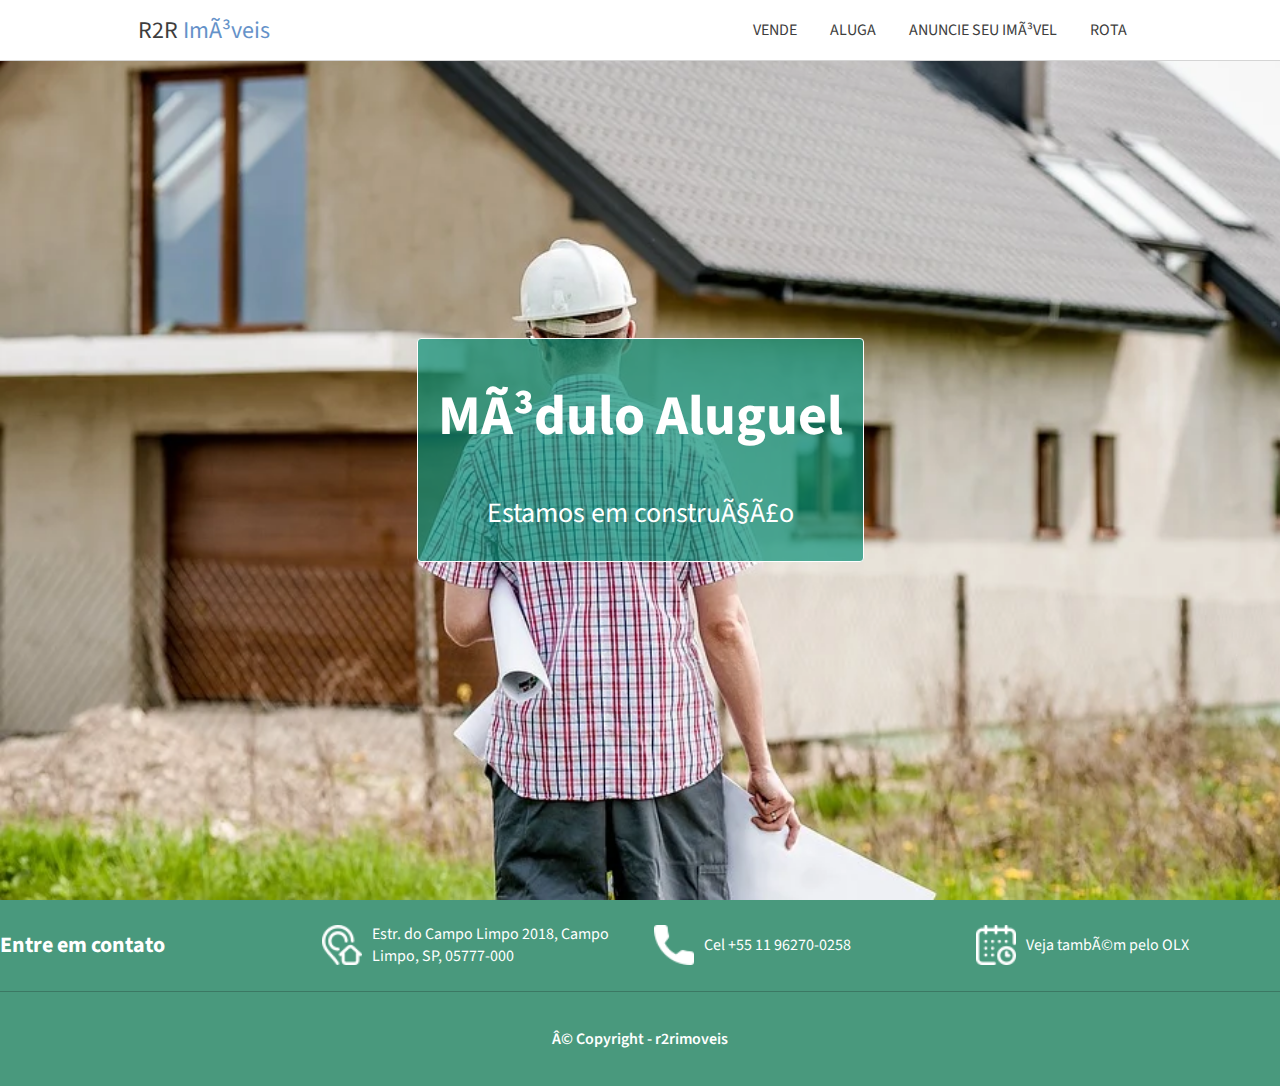
==== aluga.html @ c61ea1bb "refatorado index" ====
<!DOCTYPE html>
<html lang="pt=BR">

<head>
    <meta charset="UFT-8">
    <meta name="viewport" content="width=device-width, initial-scale=1.0">
    <link rel="stylesheet" href="style.css">
    <link href="https://fonts.googleapis.com/css2?family=Source+Sans+Pro:ital,wght@0,200;0,300;0,400;0,600;0,700;0,900;1,200;1,300;1,400;1,600;1,700;1,900&display=swap" rel="stylesheet">
    <title>R2R Imóveis</title>
</head>

<body>
    <div class="topo">
        <div class="limitar-container container">
            <a href="index.html" class="titulo">R2R <span>Imóveis</span></a>
            <div>
                <a class="link" href="#sobre">Vende</a>
                <a class="link" href="aluga.html">Aluga</a>
                <a class="link" href="Formulario.html">Anuncie seu imóvel</a>
                <a class="link" href="#rota">Rota</a>
            </div>
        </div>
    </div>


    <div class="titulo-site-contrucao">
        <div class="titulo-site-descricao">
            <h1>Módulo Aluguel</h1>
            <p>Estamos em construção</p>
        </div>
    </div>




    <div class="rodape">
        <div class="timitar-container rodape-container">
            <div class="rodape-info">
                <h4>Entre em contato</h4>
            </div>

            <a class="rodape-info rodape-link" target="_blank" href="https://goo.gl/maps/a3397i9UEbhdSEMMA">
                <img class="rodape-icone" src="assets/icones/endereco.png" title="Ícone endereco" alt="endereco">
                <p> Estr. do Campo Limpo 2018, Campo Limpo, SP, 05777-000</p>
            </a>

            <div class="rodape-info">
                <img class="rodape-icone" src="assets/icones/telefone.png" title="Telefone" alt="telefone" />
                <p>Cel +55 11 96270-0258</p>
            </div>

            <a class="rodape-info rodape-link" href="https://www.olx.com.br/perfil/r2rimoveis-89e0d348" target="_blank">
                <img class="rodape-icone" src="assets/icones/calendario.png" alt="calendario">
                <p>Veja também pelo OLX</p>
            </a>

            <div class="rodape-copright">
                <p>© Copyright - r2rimoveis</p>
            </div>
        </div>
    </div>

</body>

</html>
---- style.css ----
* {
    box-sizing: border-box;
}

body {
    margin: 0;
    padding: 0;
    color: #3d3d3d;
    font-family: 'Source Sans Pro', sans-serif;
    background-color: #fff;
}

.container {
    max-width: 1024px;
}

.topo {
    position: fixed;
    width: 100%;
    background-color: #fff;
    border-bottom: 1px solid #d5d5d5;
}

.topo .container {
    display: flex;
    align-items: center;
    justify-content: space-between;
    width: 100%;
    height: 60px;
    padding: 0 10px;
    margin: 0 auto;
}

.titulo {
    margin: 0 40px 0 0;
    font-size: 24px;
    text-decoration: none;
    color: #3d3d3d;
}

.link {
    text-transform: uppercase;
    line-height: 18px;
    text-decoration: none;
    padding: 0px 15px 10px 15px;
    color: #3d3d3d
}

.link:hover {
    border-bottom: 3px solid #6592c9;
}

.titulo span {
    color: #6592c9;
}

.titulo-site {
    background-image: url('assets/img-fundo.jpg');
    background-repeat: no-repeat;
    background-size: cover;
    height: 100vh;
    display: flex;
    justify-content: center;
    align-items: center;
}

.titulo-site-contrucao {
    background-image: url('assets/contrucao.webp');
    background-repeat: no-repeat;
    background-size: cover;
    height: 100vh;
    display: flex;
    justify-content: center;
    align-items: center;
}

.titulo-site-contrucao2 {
    background-image: url('assets/contrucao2.webp');
    background-repeat: no-repeat;
    background-size: cover;
    height: 100vh;
    display: flex;
    justify-content: center;
    align-items: center;
}

.titulo-site-descricao {
    color: #fff;
    font-size: 28px;
    background-color: #0a9077b3;
    border: 1px solid;
    padding: 0 20px;
    border-radius: 4px;
    text-align: center;
}

.quartos {
    display: flex;
    justify-content: space-between;
}

.quarto {
    margin-right: 30px;
    padding-bottom: 20px;
    border-bottom: 2px solid #00836a;
    text-decoration: none;
    color: #3d3d3d;
}

.quarto:last-child {
    margin-right: 0px;
}

.limitar-container {
    max-width: 1024px;
    margin: 0 auto;
}

.container-rota {
    display: flex;
    align-items: center;
    justify-content: center;
}

.titulo-box {
    text-align: center;
    margin-bottom: 50px;
    padding-top: 50px;
}

.titulo-box h2 {
    font-size: 32px;
    font-weight: 500;
    text-transform: uppercase;
}

img {
    width: 100%;
}

.quarto p {
    font-size: 20px;
    font-weight: 600;
    text-transform: uppercase;
    text-align: center;
    margin-top: 15px;
}

.descricoes {
    display: flex;
    flex-wrap: wrap;
    justify-content: space-between;
    padding-bottom: 50px;
}

.descricao {
    display: flex;
    width: 45%;
    margin: 0 10px;
    align-items: center;
    justify-content: space-between;
}

.descricao-img {
    width: 210px;
    height: 260px;
    object-fit: cover;
    margin-left: 10px;
}

.rodape-copright {
    text-align: center;
    padding: 20px;
    border-top: 1px solid #3b7863;
    color: #fff;
    font-weight: 600;
    width: 100%;
}

.rodape {
    background-color: #49997d;
    color: #fff;
}

.rodape h4 {
    font-size: 22px;
}

.rodape-container {
    display: flex;
    flex-wrap: wrap;
    justify-content: space-between;
}

.rodape-info {
    width: 23%;
    display: flex;
    align-items: center;
}

.rodape-link {
    margin-right: 10px;
    color: #fff;
    text-decoration: none;
}

.rodape-icone {
    width: 40px;
    height: 40px;
    margin-right: 10px;
}
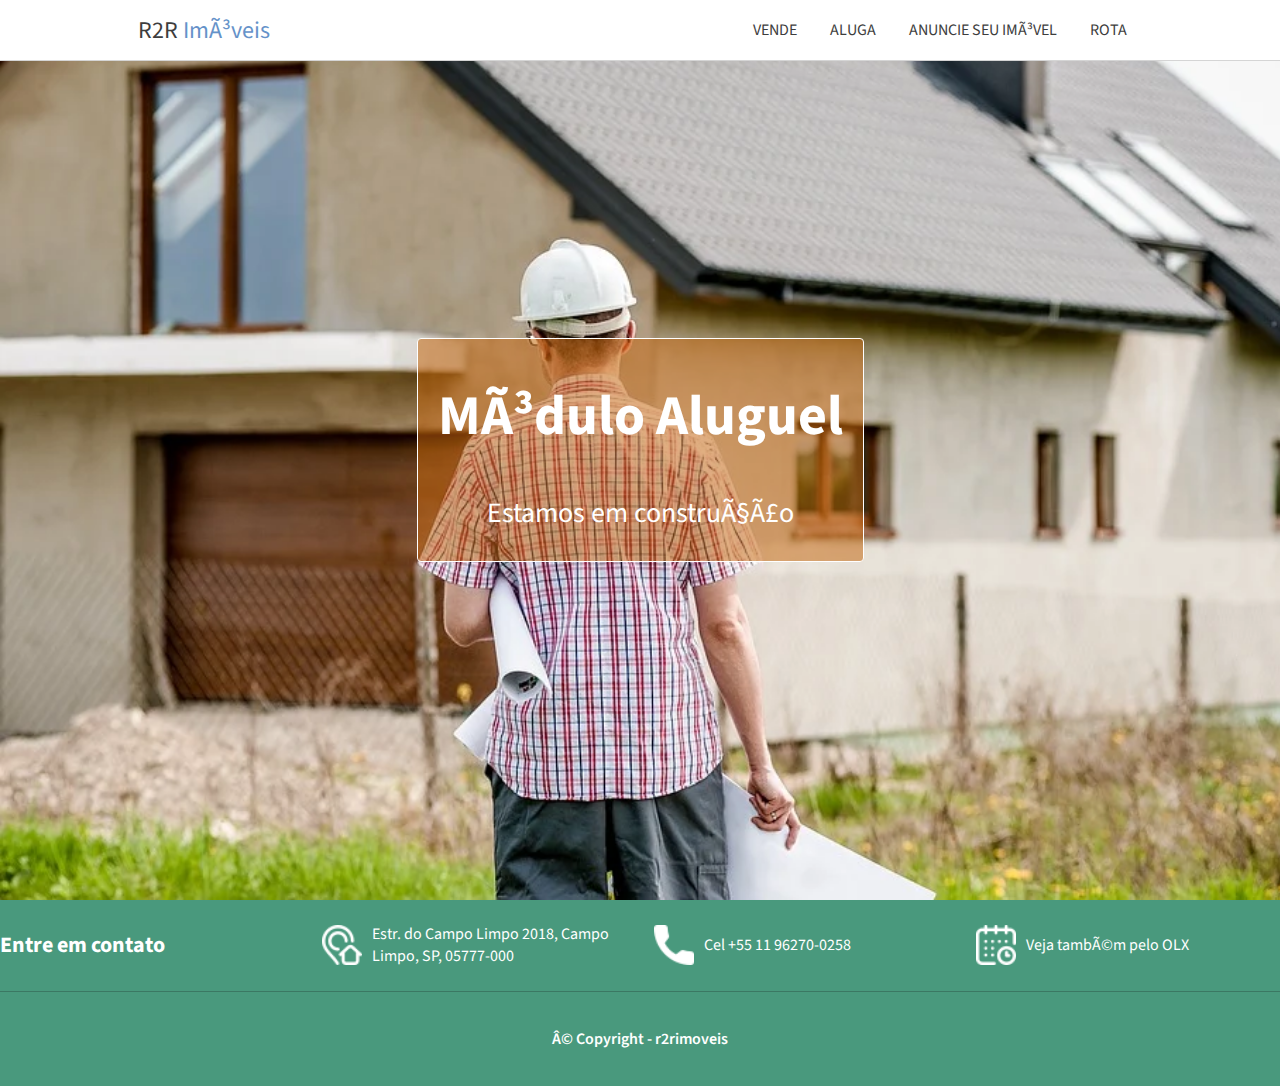
==== commit 3b1cbdff: "bugs lang" ====
--- a/aluga.html
+++ b/aluga.html
@@ -1,5 +1,5 @@
 <!DOCTYPE html>
-<html lang="pt=BR">
+<html lang="pt-BR">
 
 <head>
     <meta charset="UFT-8">
--- a/style.css
+++ b/style.css
@@ -87,7 +87,7 @@
 .titulo-site-descricao {
     color: #fff;
     font-size: 28px;
-    background-color: #0a9077b3;
+    background-color: #c4650d85;
     border: 1px solid;
     padding: 0 20px;
     border-radius: 4px;
@@ -162,8 +162,8 @@
 }
 
 .descricao-img {
-    width: 210px;
-    height: 260px;
+    width: 145px;
+    height: 240px;
     object-fit: cover;
     margin-left: 10px;
 }
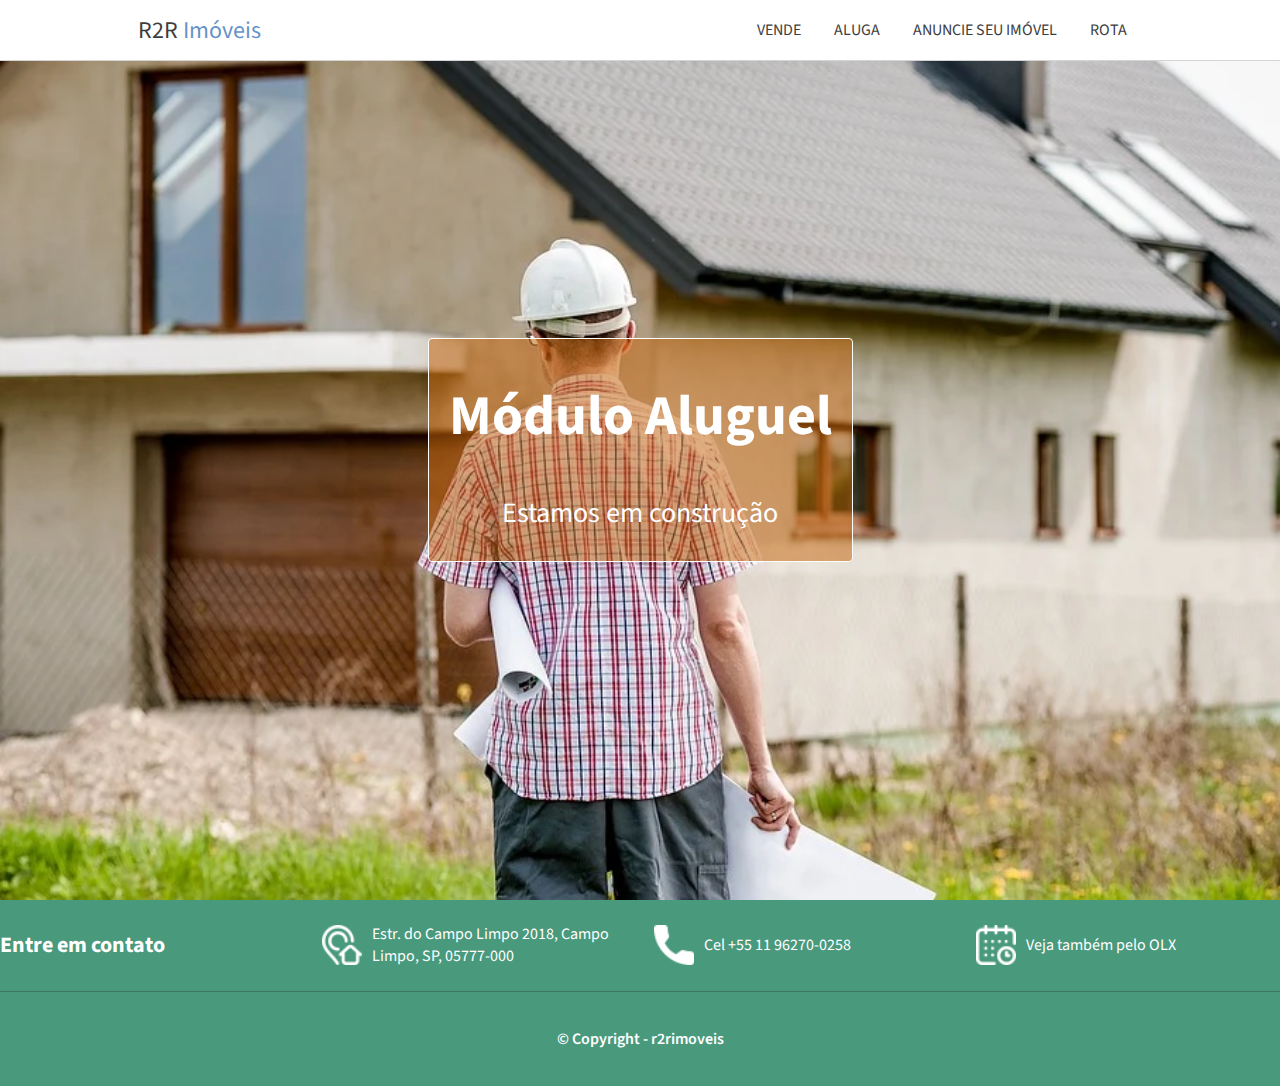
==== commit 82b061bc: "correcao de bugs" ====
--- a/aluga.html
+++ b/aluga.html
@@ -2,7 +2,7 @@
 <html lang="pt-BR">
 
 <head>
-    <meta charset="UFT-8">
+    <meta charset="UTF-8">
     <meta name="viewport" content="width=device-width, initial-scale=1.0">
     <link rel="stylesheet" href="style.css">
     <link href="https://fonts.googleapis.com/css2?family=Source+Sans+Pro:ital,wght@0,200;0,300;0,400;0,600;0,700;0,900;1,200;1,300;1,400;1,600;1,700;1,900&display=swap" rel="stylesheet">
--- a/style.css
+++ b/style.css
@@ -122,6 +122,12 @@
     justify-content: center;
 }
 
+iframe {
+    width: 100%;
+    height: 350;
+    border: 0;
+}
+
 .titulo-box {
     text-align: center;
     margin-bottom: 50px;
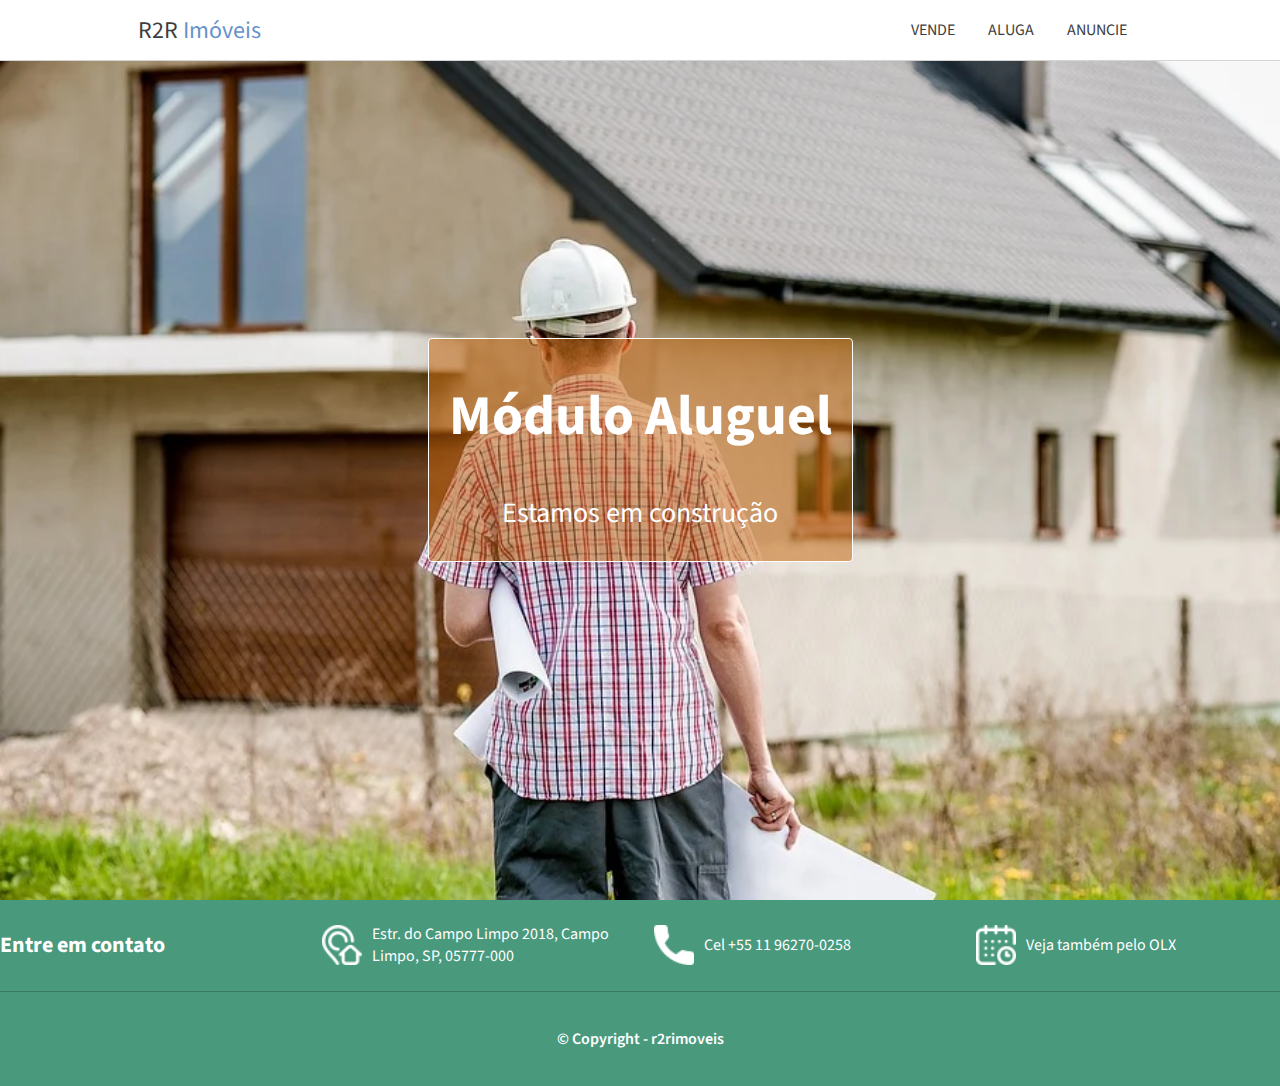
==== commit 644d6473: "melhorias no topo" ====
--- a/aluga.html
+++ b/aluga.html
@@ -16,8 +16,7 @@
             <div>
                 <a class="link" href="#sobre">Vende</a>
                 <a class="link" href="aluga.html">Aluga</a>
-                <a class="link" href="Formulario.html">Anuncie seu imóvel</a>
-                <a class="link" href="#rota">Rota</a>
+                <a class="link" href="formulario.html">Anuncie</a>
             </div>
         </div>
     </div>
